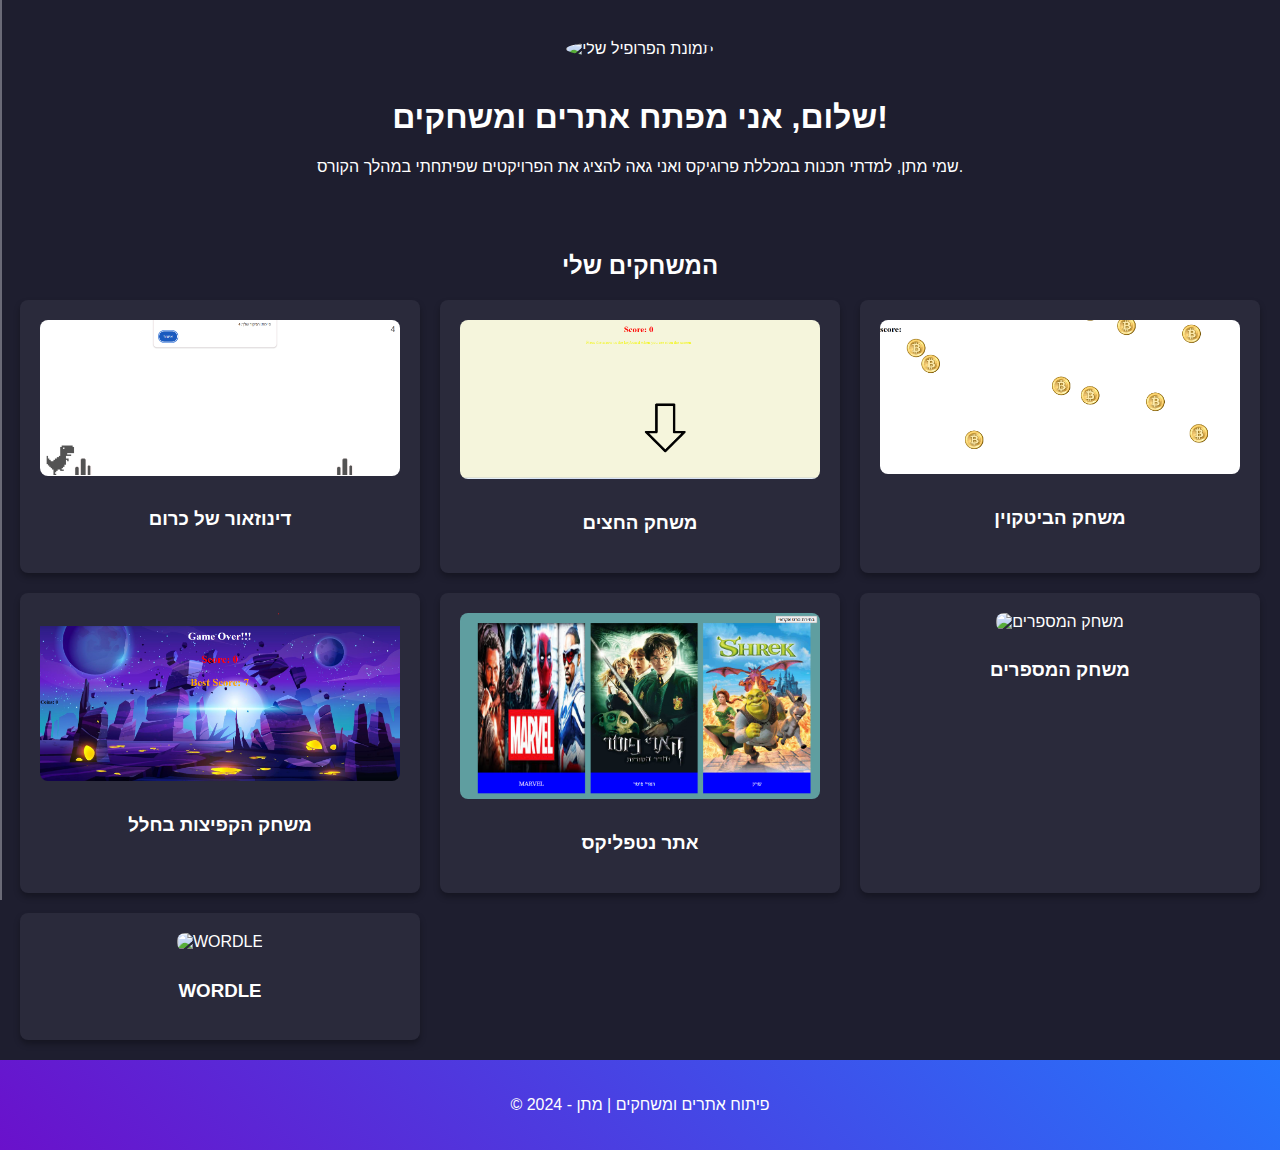
==== index.html @ cfd694b6 "Add files via upload" ====
<!DOCTYPE html>
<html lang="en">
<head>
    <meta charset="UTF-8">
    <meta name="viewport" content="width=device-width, initial-scale=1.0">
    <title>תיק עבודות - קורס JavaScript</title>
    <link rel="stylesheet" href="style.css">
    <script src="script.js" defer></script>
</head>
<body>
    <div class="background-animation">
        <div class="code-line"></div>
        <div class="code-line"></div>
        <div class="code-line"></div>
        <div class="code-line"></div>
    </div>

    <header class="intro">
        <img src="https://cdn-icons-png.flaticon.com/256/12804/12804717.png" alt="תמונת הפרופיל שלי" class="profile-pic">
        <h1>שלום, אני מפתח אתרים ומשחקים!</h1>
        <p>
            שמי מתן, למדתי תכנות במכללת פרוגיקס ואני גאה להציג את הפרויקטים שפיתחתי במהלך הקורס.
        </p>
    </header>

    <main>
        <section id="projects">
            <h2>המשחקים שלי</h2>
            <div class="project-grid">
                <!-- יצירת כרטיסים דינמית -->
                <script>
                    document.addEventListener("DOMContentLoaded", () => {
                        const grid = document.querySelector(".project-grid");
                        Object.keys(projects).forEach(projectId => {
                            const project = projects[projectId];
                            const card = document.createElement("div");
                            card.className = "project-card";
                            card.setAttribute("onclick", `openModal('${projectId}')`);

                            const image = document.createElement("img");
                            image.src = project.image;
                            image.alt = project.title;

                            const title = document.createElement("h3");
                            title.textContent = project.title;

                            card.appendChild(image);
                            card.appendChild(title);
                            grid.appendChild(card);
                        });
                    });
                </script>
            </div>
        </section>
    </main>

    <div id="modal" class="modal">
        <div class="modal-content">
            <span class="close" onclick="closeModal()">&times;</span>
            <img id="modal-image" src="" alt="" class="modal-image">
            <h2 id="modal-title"></h2>
            <p id="modal-description"></p>
            <a id="live-link" href="#" target="_blank">שחק עכשיו</a>
        </div>
    </div>

    <footer>
        <p>&copy; 2024 - פיתוח אתרים ומשחקים | מתן</p>
    </footer>
</body>
</html>
---- style.css ----
/* עיצוב כללי */
body {
    margin: 0;
    font-family: 'Arial', sans-serif;
    color: #fff;
    background-color: #1e1e2f;
    overflow-x: hidden;
}

.header, footer {
    text-align: center;
    padding: 20px;
    background: linear-gradient(45deg, #6a11cb, #2575fc);
}

.intro {
    text-align: center;
    padding: 40px;
}

.profile-pic {
    border-radius: 50%;
    width: 120px;
    margin-bottom: 20px;
}

.typing-animation {
    font-family: 'Courier New', Courier, monospace;
    background-color: #333;
    color: #0f0;
    padding: 10px;
    border-radius: 8px;
    display: inline-block;
    animation: typing 4s steps(40, end) infinite;
}

@keyframes typing {
    from { width: 0; }
    to { width: 100%; }
}

.background-animation .code-line {
    position: absolute;
    width: 2px;
    height: 100vh;
    background: rgba(255, 255, 255, 0.1);
    animation: move-code-lines 10s linear infinite;
}

@keyframes move-code-lines {
    from { transform: translateY(-100vh); }
    to { transform: translateY(100vh); }
}

/* עיצוב פרויקטים */
#projects {
    text-align: center;
    margin: 20px auto;
}

.project-grid {
    display: grid;
    grid-template-columns: repeat(3, 1fr);
    gap: 20px;
    margin: 0 20px;
}

.project-card {
    padding: 20px;
    background-color: #2a2a3b;
    border-radius: 8px;
    box-shadow: 0 4px 6px rgba(0, 0, 0, 0.3);
    cursor: pointer;
    transition: transform 0.3s ease, background-color 0.3s ease;
}

.project-card:hover {
    transform: scale(1.05);
    background-color: #33334d;
}

/* מודל */
.modal {
    display: none;
    position: fixed;
    top: 0;
    left: 0;
    width: 100%;
    height: 100%;
    background: rgba(0, 0, 0, 0.8);
    justify-content: center;
    align-items: center;
}

.modal-content {
    background: #444;
    padding: 20px;
    border-radius: 8px;
    text-align: center;
    color: white;
}

.close {
    position: absolute;
    top: 10px;
    right: 20px;
    font-size: 1.5em;
    cursor: pointer;
    color: rgb(253, 10, 10);
}
.project-card img {
    width: 100%;
    border-radius: 8px;
    margin-bottom: 10px;
}

.modal-image {
    width: 100%;
    max-width: 300px;
    margin-bottom: 15px;
    border-radius: 8px;
}
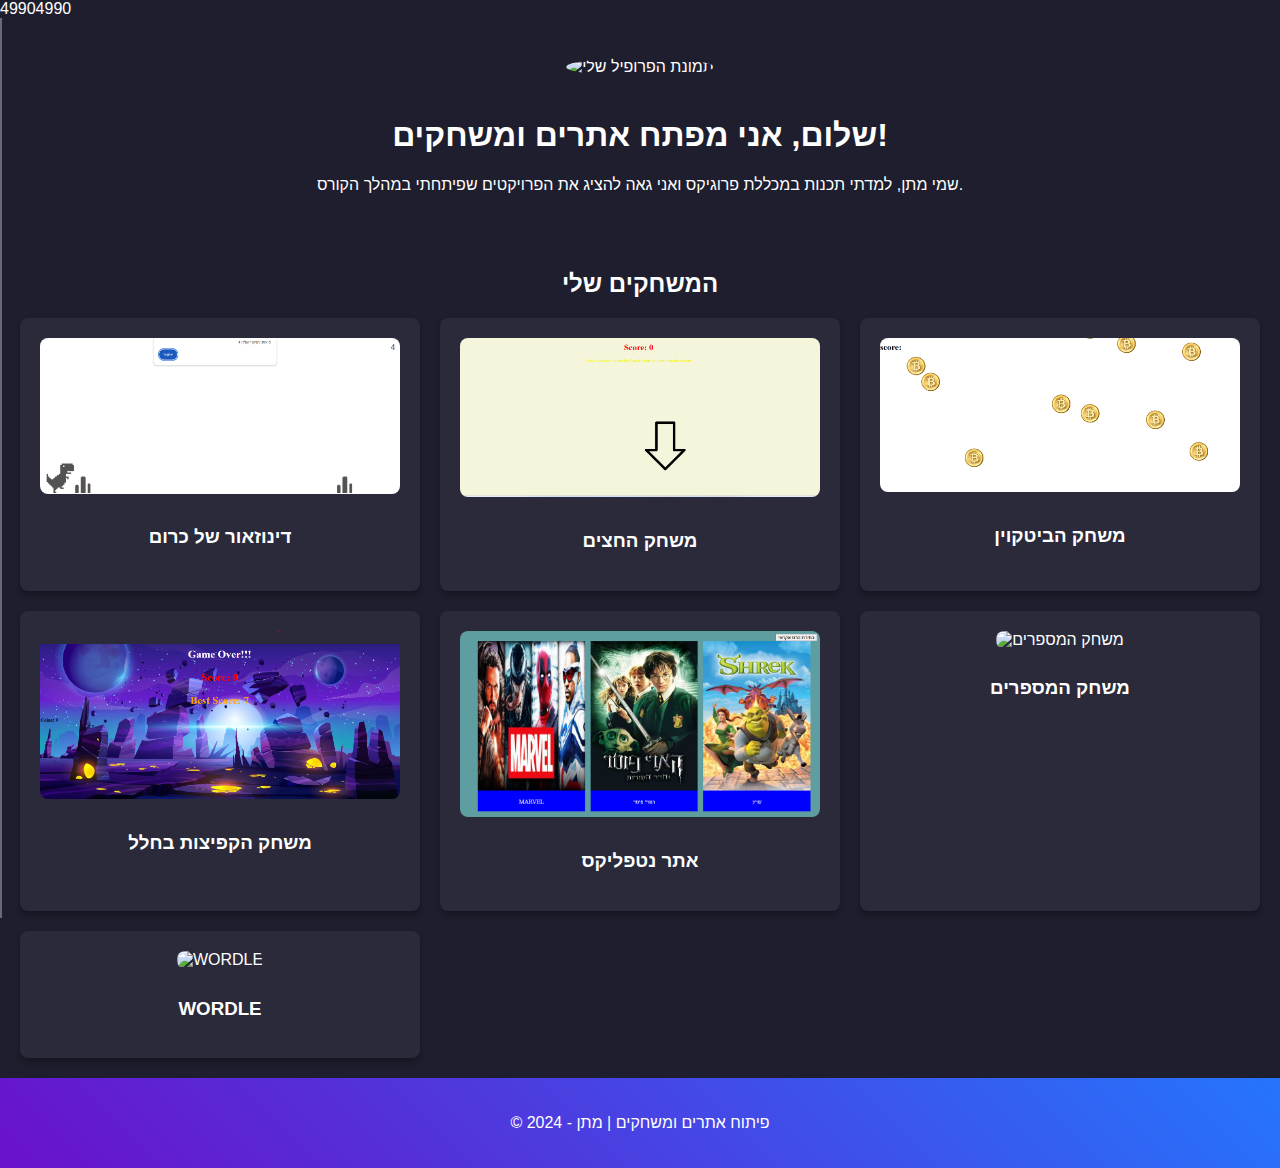
==== commit ec119737: "Add files via upload" ====
--- a/index.html
+++ b/index.html
@@ -1,5 +1,5 @@
 <!DOCTYPE html>
-<html lang="en">
+<html lang="en">49904990
 <head>
     <meta charset="UTF-8">
     <meta name="viewport" content="width=device-width, initial-scale=1.0">
